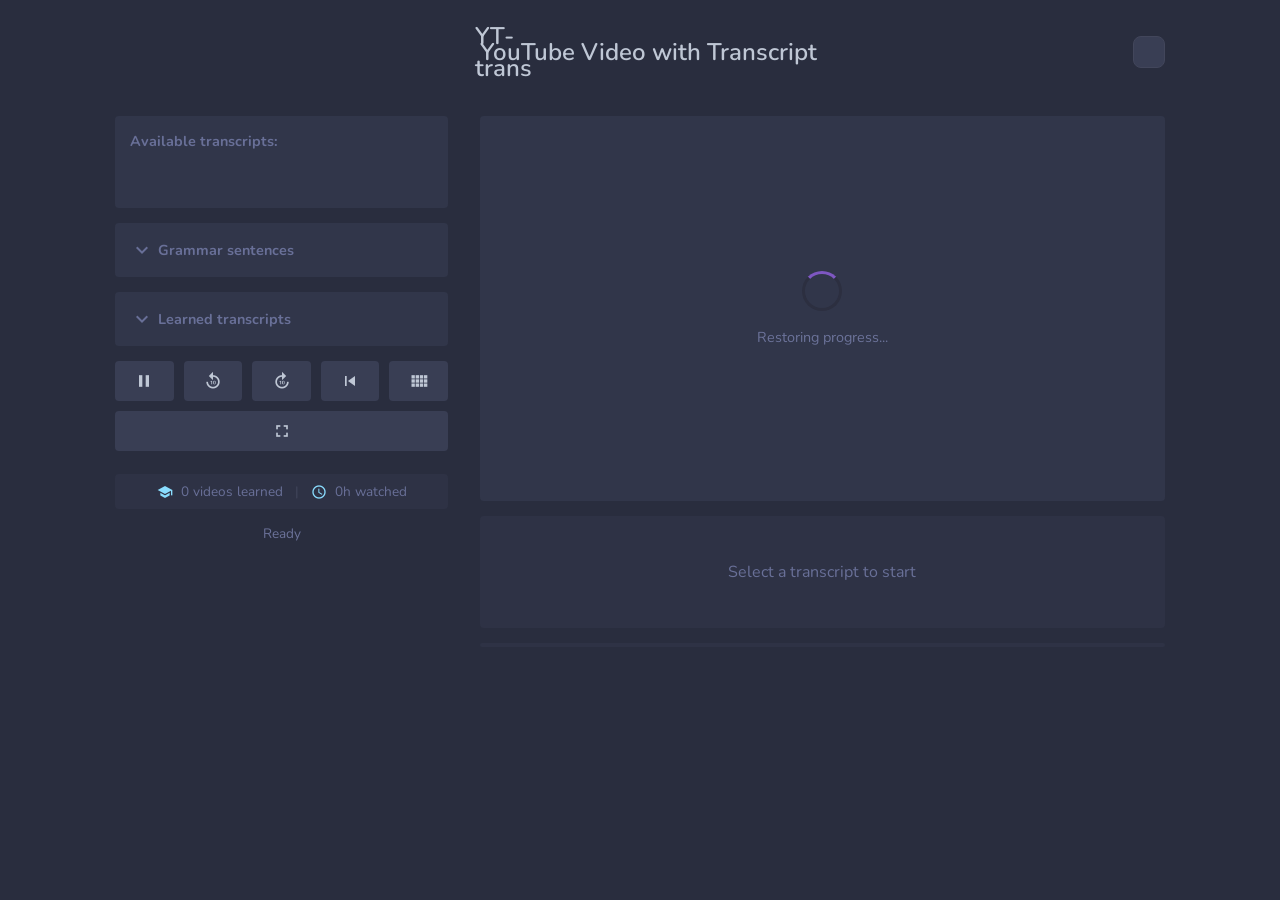
==== public/index.html @ 5a8ddfbf "feat: Add input validation, format conversion, and video title link - OPENCODE.md: Add Step 0 input " ====
<!doctype html>
<html lang="en">
	<head>
		<meta charset="UTF-8" />
		<meta name="viewport" content="width=device-width, initial-scale=1.0" />
		<title>YouTube Video with Transcript</title>
		<link rel="icon" href="favicon.svg" type="image/svg+xml" />
		<link rel="preconnect" href="https://fonts.googleapis.com" />
		<link rel="preconnect" href="https://fonts.gstatic.com" crossorigin />
		<link
			href="https://fonts.googleapis.com/css2?family=Nunito:ital,wght@0,200..1000;1,200..1000&display=swap"
			rel="stylesheet"
		/>
		<link rel="stylesheet" href="style.css" />
		<link
			href="https://fonts.googleapis.com/icon?family=Material+Icons"
			rel="stylesheet"
		/>
		<link
			href="https://fonts.googleapis.com/icon?family=Material+Icons+Outlined"
			rel="stylesheet"
		/>
	</head>
	<body>
		<div class="container">
			<div class="header-sidebar">
				<span class="material-icons" style="font-size: 32px; color: #ff0000"
					>play_circle</span
				>
				<span style="font-size: 1.5rem; font-weight: 600; margin-left: 8px"
					>YT-trans</span
				>
			</div>
			<div class="header-main">
				<div class="video-title-container">
					<a id="videoTitle" href="#" target="_blank" rel="noopener noreferrer">YouTube Video with Transcript</a>
				<span id="summaryIcon" class="summary-icon" onclick="showSummaryModal()" title="View summary">
					<span class="material-icons-outlined">summarize</span>
				</span>
				</div>
			</div>

			<div class="sidebar">
				<div class="panel" id="availableTranscripts">
					<h3>Available transcripts:</h3>
					<div id="transcriptTags"></div>
				</div>

				<div class="panel" id="grammarPanel">
					<h3 class="collapsible-header" onclick="toggleGrammarPanel()">
						<span class="material-icons" id="grammarToggleIcon"
							>expand_more</span
						>
						Grammar sentences
					</h3>
					<div id="grammarContent" class="collapsible-content collapsed">
						<div id="grammarSentences">
							Select a transcript to see grammar examples
						</div>
					</div>
				</div>

				<div class="panel" id="learnedTranscripts">
					<h3 class="collapsible-header" onclick="toggleLearnedPanel()">
						<span class="material-icons" id="learnedToggleIcon"
							>expand_more</span
						>
						Learned transcripts
					</h3>
					<div
						id="learnedTags"
						class="collapsible-content collapsed"
					></div>
				</div>

				<div class="controls">
					<button
						id="pauseBtn"
						onclick="togglePause()"
						title="Pause/Play (Space)"
					>
						<span class="material-icons">pause</span>
					</button>
					<button
						onclick="rewindBack()"
						title="Go to start of current line (←)"
					>
						<span class="material-icons">replay_10</span>
					</button>
					<button
						onclick="rewindForward()"
						title="Go to start of next line (→)"
					>
						<span class="material-icons">forward_10</span>
					</button>
					<button onclick="restartVideo()" title="Restart video">
						<span class="material-icons">skip_previous</span>
					</button>
					<button
						id="dualBtn"
						onclick="toggleDual()"
						title="Toggle dual translation (D)"
					>
						<span class="material-icons">view_comfy</span>
					</button>
					<button
						onclick="toggleFullscreen()"
						title="Toggle fullscreen (F)"
					>
						<span class="material-icons">fullscreen</span>
					</button>
				</div>

				<div id="statsLine" class="stats-line">
					<span class="material-icons">school</span>
					<span id="statsLearned">0 videos learned</span>
					<span class="stats-separator">|</span>
					<span class="material-icons">schedule</span>
					<span id="statsTime">0h watched</span>
				</div>

				<div id="status">Ready</div>
			</div>

			<div class="main">
				<div class="video-wrapper">
					<div id="player"></div>
					<div id="videoLoadingOverlay" class="video-loading-overlay">
						<div class="loading-spinner"></div>
						<div class="loading-text">Restoring progress...</div>
					</div>
				</div>

				<div class="transcript-container" id="transcript">
					<div class="loading">Select a transcript to start</div>
				</div>

				<div class="progress-bar">
					<div class="progress-fill" id="progressFill"></div>
				</div>
			</div>
		</div>

		<!-- Floating controls for fullscreen mode -->
		<div class="fullscreen-controls">
			<button onclick="rewindBack()" title="Go to start of current line (←)">
				<span class="material-icons">replay_10</span>
			</button>
			<button onclick="rewindForward()" title="Go to start of next line (→)">
				<span class="material-icons">forward_10</span>
			</button>
			<button
				id="fsPauseBtn"
				onclick="togglePause()"
				title="Pause/Play (Space)"
			>
				<span class="material-icons">pause</span>
			</button>
			<button
				id="fsDualBtn"
				onclick="toggleDual()"
				title="Toggle dual translation (D)"
			>
				<span class="material-icons">view_comfy</span>
			</button>
			<button onclick="restartVideo()" title="Restart video">
				<span class="material-icons">skip_previous</span>
			</button>
			<button onclick="toggleFullscreen()" title="Exit fullscreen (F)">
				<span class="material-icons">fullscreen_exit</span>
			</button>
		</div>

		<!-- Grammar Modal -->
		<div id="grammarModal" class="grammar-modal">
			<div class="grammar-modal-content">
				<span class="grammar-modal-close" onclick="closeGrammarModal()"
					>&times;</span
				>
				<div id="grammarModalContent"></div>
			</div>
		</div>

		<!-- Summary Modal -->
		<div id="summaryModal" class="grammar-modal summary-modal">
			<div class="grammar-modal-content">
				<span class="grammar-modal-close" onclick="closeSummaryModal()"
					>&times;</span
				>
				<div id="summaryModalContent">
					<div class="summary-modal-header">
						<span class="material-icons">summarize</span>
						<h3>Video Summary</h3>
					</div>
					<div id="summaryText" class="summary-text">
						Select a transcript to see summary
					</div>
				</div>
			</div>
		</div>

		<script src="https://www.youtube.com/iframe_api"></script>
		<script src="app.js"></script>
	</body>
</html>
---- public/style.css ----
:root {
	/* Colors - Palenight Mild Contrast (from Zed) */
	--bg-primary: oklch(30.09% 0.0314 274.11);
	--bg-surface: oklch(33.7% 0.036 273.47);
	--bg-elevated: oklch(32.18% 0.0343 275.1);
	--bg-trans: oklch(26% 0.0343 275);
	--bg-hover: oklch(36.87% 0.0385 274.44);
	--bg-hover-alt: oklch(45.87% 0.0594 275.35);
	--text-muted: oklch(56.48% 0.061 276.39);
	--text-subtle: oklch(55.5% 0.0628 276.48);
	--text-primary: oklch(82.78% 0.0215 261.76);
	--brand: oklch(54.95% 0.1615 297.66);
	--brand-hover: oklch(49.04% 0.1369 296.18);
	--text-accent: oklch(85.61% 0.0943 225.87);
	--text-error: oklch(65.39% 0.1926 25.14);
	--text-warning: oklch(86.22% 0.1681 88.31);
	--border: oklch(30.98% 0.0308 276.67);
	--border-light: oklch(40% 0.035 275);
	--vocab-underline: oklch(70% 0.08 276);
	--tooltip-bg: oklch(20% 0.04 275);
	--tooltip-text: oklch(95% 0.12 220);
	--tooltip-shadow: oklch(0% 0 0 / 0.3);

	/* Border Radius */
	--radius-xs: 0.25rem;
	--radius-sm: 0.25rem;
	--radius-md: 0.5rem;
	--radius-lg: 0.75rem;

	--font-mono: "Nunito", monospace;
}

* {
	box-sizing: border-box;
	margin: 0;
	padding: 0;
}

body {
	font-family:
		"Nunito",
		-apple-system,
		BlinkMacSystemFont,
		"Segoe UI",
		Roboto,
		sans-serif;
	background: var(--bg-primary);
	color: var(--text-primary);
	min-height: 100vh;
	padding: 1.25rem;
}

.container {
	max-width: 82vw;
	margin: 0 auto;
	display: grid;
	grid-template-columns: 26vw 1fr;
	gap: 2rem;
}

/* Fullscreen mode */
body.fullscreen {
	padding: 0;
}

body.fullscreen .header-sidebar,
body.fullscreen .header-main,
body.fullscreen .sidebar {
	display: none;
}

body.fullscreen .container {
	max-width: 100vw;
	grid-template-columns: 1fr;
	gap: 0;
	height: 100vh;
}

body.fullscreen .main {
	height: 100vh;
	justify-content: center;
}

body.fullscreen .video-wrapper {
	flex: 1;
	padding-bottom: 0;
	min-height: 50vh;
}

body.fullscreen .transcript-container {
	min-height: 20vh;
}

/* Floating controls for fullscreen */
.fullscreen-controls {
	position: fixed;
	top: 2rem;
	left: 50%;
	transform: translateX(-50%);
	display: none;
	background: var(--bg-surface);
	padding: 0.75rem 1rem;
	border-radius: var(--radius-md);
	box-shadow: 0 4px 20px rgba(0, 0, 0, 0.4);
	z-index: 1000;
	gap: 0.5rem;
}

body.fullscreen .fullscreen-controls {
	display: flex;
}

.fullscreen-controls button {
	background: var(--bg-hover);
	padding: 0.5rem 0.75rem;
}

.fullscreen-controls button:hover {
	background: var(--bg-hover-alt);
}

.fullscreen-controls button.active {
	background: var(--brand);
}

.sidebar {
	display: flex;
	flex-direction: column;
	gap: 0.9375rem;
}

.main {
	display: flex;
	flex-direction: column;
	gap: 0.9375rem;
}

h1 {
	text-align: left;
	margin-bottom: 0;
	font-size: 1.5rem;
	display: flex;
	align-items: center;
	line-height: 1.3;
	overflow: hidden;
	text-overflow: ellipsis;
	display: -webkit-box;
	-webkit-line-clamp: 2;
	-webkit-box-orient: vertical;
}

.header-sidebar {
	display: flex;
	align-items: center;
	justify-content: flex-start;
}

.header-main {
	display: flex;
	align-items: center;
	overflow: hidden;
}

.video-title-container {
	display: flex;
	align-items: center;
	gap: 0.75rem;
	width: 100%;
}

#videoTitle {
	font-size: 1.5rem;
	font-weight: 600;
	color: var(--text-primary);
	text-decoration: none;
	flex: 1;
	overflow: hidden;
	text-overflow: ellipsis;
	white-space: nowrap;
}

#videoTitle:hover {
	color: var(--brand);
	text-decoration: underline;
}

.summary-icon {
	flex-shrink: 0;
	display: flex;
	align-items: center;
	justify-content: center;
	width: 2rem;
	height: 2rem;
	background: var(--bg-hover);
	border: 1px solid var(--border-light);
	border-radius: var(--radius-md);
	cursor: pointer;
	transition: all 0.2s;
}

.summary-icon:hover {
	background: var(--bg-hover-alt);
	border-color: var(--brand);
}

.summary-icon .material-icons {
	font-size: 1rem;
	color: var(--text-accent);
}

.material-icons-outlined {
	font-size: 1rem !important;
	color: var(--text-accent);
}

button {
	background: var(--brand);
	padding: 0.625rem 1rem;
	color: var(--text-primary);
	border: none;
	border-radius: var(--radius-sm);
	cursor: pointer;
	font-size: 0.875rem;
	font-weight: 600;
	display: flex;
	align-items: center;
	justify-content: center;
	gap: 0.375rem;
}

button:hover {
	background: var(--brand-hover);
}
button:disabled {
	background: var(--text-muted);
	cursor: not-allowed;
}
button.danger {
	background: var(--text-error);
}
button.danger:hover {
	background: oklch(55.39% 0.1626 25.14);
}

.panel {
	background: var(--bg-surface);
	border-radius: var(--radius-sm);
	padding: 0.9375rem;
}

.panel h3 {
	margin-bottom: 0.625rem;
	font-size: 0.9rem;
	color: var(--text-subtle);
}

.transcript-tag {
	display: inline-flex;
	align-items: center;
	gap: 0.25rem;
	padding: 0.25rem 0.625rem;
	margin: 0.125rem;
	background: var(--bg-elevated);
	border: 1px solid var(--border-light);
	border-radius: var(--radius-xs);
	cursor: pointer;
	font-size: 0.85rem;
	max-width: 100%;
	overflow: hidden;
	text-overflow: ellipsis;
	white-space: nowrap;
}

.transcript-tag:hover {
	background: var(--bg-hover);
}

.transcript-tag.active {
	background: var(--bg-hover-alt);
	border-color: var(--brand);
}

.transcript-tag .copy-id {
	margin-left: 0.25rem;
	opacity: 0.5;
	font-size: 0.875rem;
	cursor: pointer;
	transition: opacity 0.2s;
}

.transcript-tag .copy-id:hover {
	opacity: 1;
	color: var(--text-accent);
}

.video-wrapper {
	position: relative;
	padding-bottom: 56.25%;
	height: 0;
	--s: 75px; /* control the size*/
	--c1: var(--bg-primary);
	--c2: var(--bg-elevated);

	--_g: #0000 90deg, var(--c1) 0;
	background:
		conic-gradient(from 116.56deg at calc(100% / 3) 0, var(--_g)),
		conic-gradient(from -63.44deg at calc(200% / 3) 100%, var(--_g)) var(--c2);
	background-size: var(--s) var(--s);
}

.video-wrapper iframe {
	position: absolute;
	top: 0;
	left: 0;
	width: 100%;
	height: 100%;
	border-radius: var(--radius-sm);
}

.video-loading-overlay {
	position: absolute;
	top: 0;
	left: 0;
	width: 100%;
	height: 100%;
	background: var(--bg-surface);
	display: flex;
	flex-direction: column;
	align-items: center;
	justify-content: center;
	z-index: 10;
	border-radius: var(--radius-sm);
	transition: opacity 0.3s ease;
}

.video-loading-overlay.hidden {
	opacity: 0;
	pointer-events: none;
}

.loading-spinner {
	width: 40px;
	height: 40px;
	border: 3px solid var(--border);
	border-top-color: var(--brand);
	border-radius: 50%;
	animation: spin 1s linear infinite;
	margin-bottom: 1rem;
}

@keyframes spin {
	to {
		transform: rotate(360deg);
	}
}

.loading-text {
	color: var(--text-muted);
	font-size: 0.9rem;
}

.transcript-container {
	border-radius: var(--radius-sm);
	padding: 0;
	min-height: 7rem;
	display: flex;
	align-items: center;
	justify-content: center;
	text-align: center;
	font-family: var(--font-mono);
	background-color: var(--bg-elevated);
	overflow: visible;
	position: relative;
}

.transcript-line {
	font-size: 1.25rem;
	line-height: 1.4;
	padding: 0.5rem 1.5rem;
	width: 100%;
	position: relative;
	max-width: 65vw;
	margin: 0 auto;
}

.transcript-dual {
	display: flex;
	flex-direction: column;
	justify-content: center;
	align-items: stretch;
	gap: 0;
	width: 100%;
	min-height: 10rem;
	max-width: 65vw;
}

.transcript-dual .original {
	font-size: 1.25rem;
	color: var(--text-primary);
	padding: 1rem;
	flex-grow: 1;
	display: flex;
	justify-content: center;
	align-items: center;
}

.transcript-dual .translated {
	color: var(--tooltip-text);
	font-size: 1.2rem;
	background-color: var(--bg-trans);
	padding: 1rem;
	flex-grow: 1;
	display: flex;
	justify-content: center;
	align-items: center;
}

.loading {
	text-align: center;
	padding: 2.5rem;
	color: var(--text-subtle);
}
.error {
	color: var(--text-error);
	text-align: center;
	padding: 1.25rem;
}

.progress-bar {
	width: 100%;
	height: 0.25rem;
	background: var(--bg-elevated);
	border-radius: var(--radius-sm);
	overflow: hidden;
}

.progress-fill {
	height: 100%;
	background: var(--brand);
	transition: width 0.3s;
	width: 0%;
}

.controls {
	display: flex;
	gap: 0.625rem;
	justify-content: center;
	flex-wrap: wrap;
}

.controls button {
	font-size: 0.875rem;
	padding: 0.625rem 1rem;
	background: var(--bg-hover);
	flex: 1;
}

.controls button:hover {
	background: var(--bg-hover-alt);
}

.controls button.active {
	background: var(--brand);
}

.controls button .material-icons {
	font-size: 1.25rem;
}

#status {
	text-align: center;
	font-size: 0.85rem;
	color: var(--text-muted);
}

.stats-line {
	display: flex;
	align-items: center;
	justify-content: center;
	gap: 0.5rem;
	padding: 0.5rem;
	font-size: 0.85rem;
	color: var(--text-subtle);
	background: var(--bg-elevated);
	border-radius: var(--radius-sm);
	margin-top: 0.5rem;
}

.stats-line .material-icons {
	font-size: 1rem;
	color: var(--text-accent);
}

.stats-separator {
	color: var(--border-light);
	margin: 0 0.25rem;
}

.icon-sm {
	font-size: 1rem !important;
	vertical-align: middle;
	line-height: 1;
}

.transcript-tag .icon-sm {
	margin-left: 0.25rem;
}

.icon-sm.warning {
	color: var(--text-warning);
}

.vocab-word {
	border-bottom: 1px dotted var(--vocab-underline);
	position: relative;
}

.vocab-word:hover::after {
	content: attr(data-en);
	position: absolute;
	bottom: calc(100% + 0.35rem);
	left: 50%;
	transform: translateX(-50%);
	background: var(--tooltip-bg);
	color: var(--tooltip-text);
	padding: 0.75rem 1rem;
	border-radius: var(--radius-md);
	font-size: 1.25rem;
	font-family: "Nunito", sans-serif;
	white-space: nowrap;
	pointer-events: none;
	z-index: 100;
	border: 1px solid var(--border);
	box-shadow: 0 2px 8px var(--tooltip-shadow);
	line-height: 1.5;
}

.vocab-word:hover::after strong {
	display: block;
	font-size: 1.2rem;
	color: var(--text-accent);
	margin-bottom: 0.5rem;
	text-transform: uppercase;
}

/* Grammar Panel Styles */

#grammarSentences {
	padding: 0.5rem 0;
}

.grammar-item {
	display: flex;
	gap: 0.75rem;
	padding: 0.75rem;
	margin-bottom: 0.5rem;
	background: var(--bg-elevated);
	border-radius: var(--radius-sm);
	border: 1px solid var(--border);
}

/* Grammar Tags */
.grammar-tags {
	display: flex;
	flex-direction: column;
	align-items: flex-start;
	gap: 0.5rem;
}

.grammar-tag {
	display: inline-flex;
	align-items: center;
	gap: 0.5rem;
	padding: 0.5rem 0.75rem;
	background: var(--bg-elevated);
	border: 1px solid var(--border-light);
	border-radius: var(--radius-sm);
	cursor: pointer;
	transition: all 0.2s;
}

.grammar-tag:hover {
	background: var(--bg-hover);
	border-color: var(--brand);
}

.grammar-tag-number {
	flex-shrink: 0;
	width: 1.25rem;
	height: 1.25rem;
	display: flex;
	align-items: center;
	justify-content: center;
	background: var(--brand);
	color: var(--text-primary);
	border-radius: 50%;
	font-size: 0.75rem;
	font-weight: 600;
}

.grammar-tag-text {
	font-size: 0.85rem;
	color: var(--text-primary);
	white-space: nowrap;
	overflow: hidden;
	text-overflow: ellipsis;
}

/* Grammar Modal */
.grammar-modal {
	display: none;
	position: fixed;
	z-index: 1000;
	left: 0;
	top: 0;
	width: 100%;
	height: 100%;
	background-color: rgba(0, 0, 0, 0.7);
	backdrop-filter: blur(4px);
}

.grammar-modal.active {
	display: flex;
	align-items: center;
	justify-content: center;
}

.grammar-modal-content {
	background: var(--bg-surface);
	border: 1px solid var(--border);
	border-radius: var(--radius-lg);
	padding: 2rem 4em 2rem 2rem;
	max-width: 600px;
	width: 90%;
	position: relative;
	box-shadow: 0 8px 32px rgba(0, 0, 0, 0.4);
}

.grammar-modal-close {
	position: absolute;
	top: 1rem;
	right: 1rem;
	font-size: 1.5rem;
	cursor: pointer;
	color: var(--text-muted);
	transition: color 0.2s;
}

.grammar-modal-close:hover {
	color: var(--text-primary);
}

.grammar-modal-item {
	display: flex;
	gap: 1rem;
	align-items: flex-start;
}

.grammar-modal-icon {
	flex-shrink: 0;
	width: 2.5rem;
	height: 2.5rem;
	display: flex;
	align-items: center;
	justify-content: center;
	background: var(--brand);
	color: var(--text-primary);
	border-radius: var(--radius-md);
}

.grammar-modal-icon .material-icons {
	font-size: 1.25rem;
}

.grammar-modal-text {
	flex: 1;
	display: flex;
	flex-direction: column;
	gap: 0.75rem;
}

.grammar-modal-spanish {
	font-size: 1.3rem;
	color: var(--text-primary);
	font-weight: 500;
	line-height: 1.5;
}

.grammar-modal-english {
	font-size: 1.1rem;
	color: var(--text-subtle);
	font-style: italic;
	line-height: 1.4;
}

.grammar-modal-explanation {
	font-size: 1rem;
	color: var(--text-muted);
	padding-top: 0.75rem;
	border-top: 1px solid var(--border-light);
	line-height: 1.5;
}

/* Learned transcripts panel */
.transcript-tag.learned {
	opacity: 0.6;
	background: var(--bg-trans);
	border-color: var(--border);
}

.transcript-tag.learned:hover {
	opacity: 0.8;
}

/* Drag and Drop */
.transcript-tag[draggable="true"] {
	cursor: grab;
}

.transcript-tag[draggable="true"]:active {
	cursor: grabbing;
}

.transcript-tag.dragging {
	opacity: 0.5;
	transform: scale(0.95);
	box-shadow: 0 4px 12px rgba(0, 0, 0, 0.3);
}

#transcriptTags,
#learnedTags {
	min-height: 2rem;
	transition:
		background-color 0.2s,
		border-color 0.2s;
}

#transcriptTags.drag-over,
#learnedTags.drag-over {
	background-color: var(--bg-hover);
	border-radius: var(--radius-xs);
	outline: 2px dashed var(--brand);
	outline-offset: 4px;
}

.collapsible-header {
	cursor: pointer;
	display: flex;
	align-items: center;
	gap: 0.25rem;
	user-select: none;
}

h3.collapsible-header:has(+ .collapsed) {
	margin-bottom: 0;
}

.collapsible-header:hover {
	color: var(--text-primary);
}

.collapsible-content {
	overflow: hidden;
	transition:
		max-height 0.4s cubic-bezier(0.4, 0, 0.2, 1),
		opacity 0.3s ease;
	max-height: 2000px;
	opacity: 1;
}

.collapsible-content.collapsed {
	max-height: 0;
	opacity: 0;
	min-height: 0 !important;
}

#learnedTranscripts h3 {
	margin-bottom: 0;
}

#learnedTranscripts .collapsible-content:not(.collapsed) {
	margin-top: 0.625rem;
}

button.active {
	background: var(--text-accent);
}

/* Summary Modal */
.summary-modal .grammar-modal-content {
	max-width: 700px;
}

.summary-modal-header {
	display: flex;
	align-items: center;
	gap: 0.75rem;
	margin-bottom: 1.5rem;
	padding-bottom: 1rem;
	border-bottom: 1px solid var(--border-light);
}

.summary-modal-header .material-icons {
	font-size: 1.5rem;
	color: var(--text-accent);
}

.summary-modal-header h3 {
	font-size: 1.25rem;
	color: var(--text-primary);
	margin: 0;
}

.summary-text {
	font-size: 1.1rem;
	color: var(--text-primary);
	line-height: 1.6;
	white-space: pre-wrap;
}
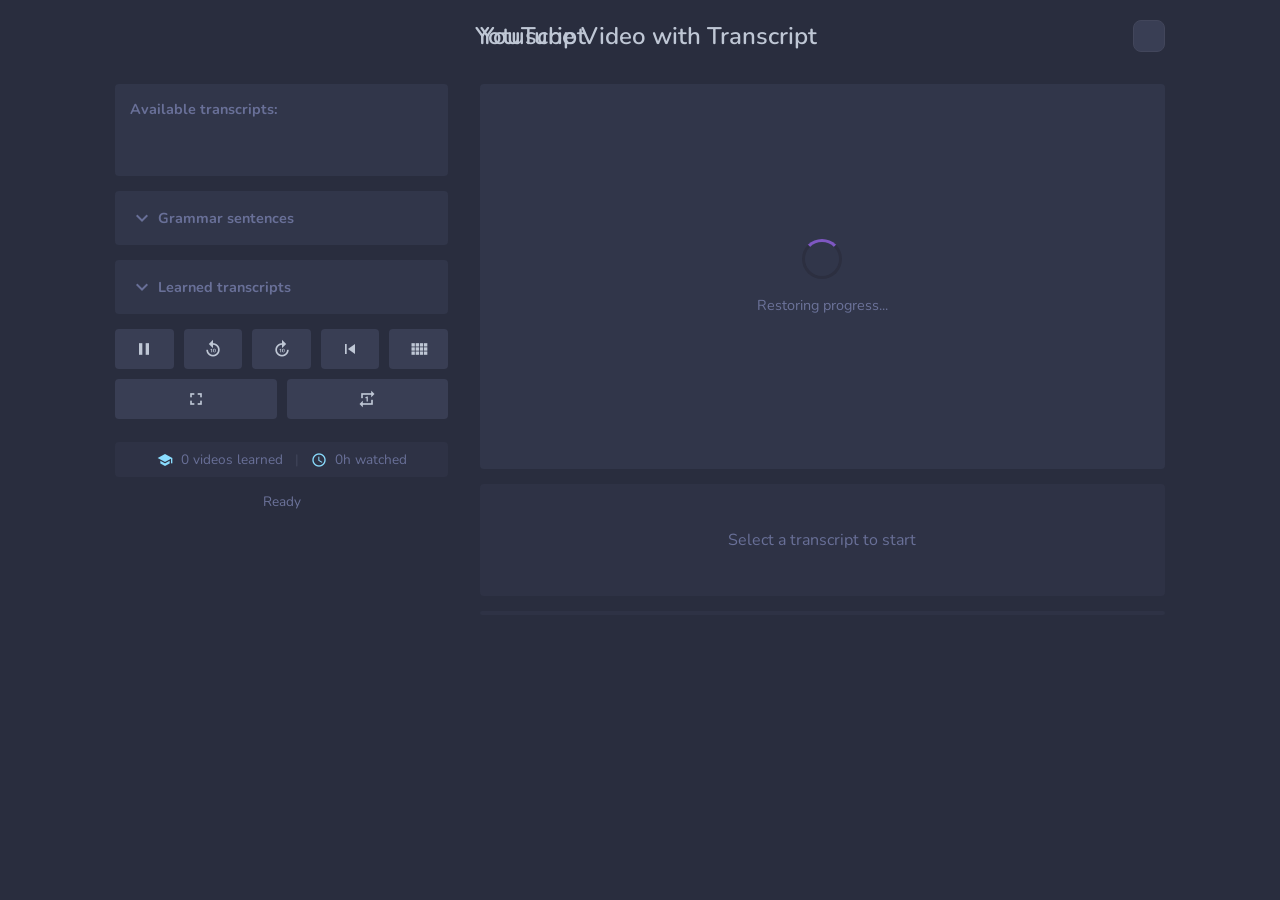
==== commit 7b2d8caf: "progress" ====
--- a/public/index.html
+++ b/public/index.html
@@ -28,7 +28,7 @@
 					>play_circle</span
 				>
 				<span style="font-size: 1.5rem; font-weight: 600; margin-left: 8px"
-					>YT-trans</span
+					>Yotuscript</span
 				>
 			</div>
 			<div class="header-main">
@@ -103,13 +103,20 @@
 					>
 						<span class="material-icons">view_comfy</span>
 					</button>
-					<button
-						onclick="toggleFullscreen()"
-						title="Toggle fullscreen (F)"
-					>
-						<span class="material-icons">fullscreen</span>
-					</button>
-				</div>
+				<button
+					onclick="toggleFullscreen()"
+					title="Toggle fullscreen (F)"
+				>
+					<span class="material-icons">fullscreen</span>
+				</button>
+				<button
+					id="segmentRepeatBtn"
+					onclick="toggleSegmentRepeat()"
+					title="Segment repeat mode (R)"
+				>
+					<span class="material-icons">repeat_one</span>
+				</button>
+			</div>
 
 				<div id="statsLine" class="stats-line">
 					<span class="material-icons">school</span>
@@ -169,6 +176,13 @@
 			<button onclick="toggleFullscreen()" title="Exit fullscreen (F)">
 				<span class="material-icons">fullscreen_exit</span>
 			</button>
+			<button
+				id="fsSegmentRepeatBtn"
+				onclick="toggleSegmentRepeat()"
+				title="Segment repeat mode (R)"
+			>
+				<span class="material-icons">repeat_one</span>
+			</button>
 		</div>
 
 		<!-- Grammar Modal -->
@@ -200,6 +214,6 @@
 		</div>
 
 		<script src="https://www.youtube.com/iframe_api"></script>
-		<script src="app.js"></script>
+		<script type="module" src="js/main.js"></script>
 	</body>
 </html>
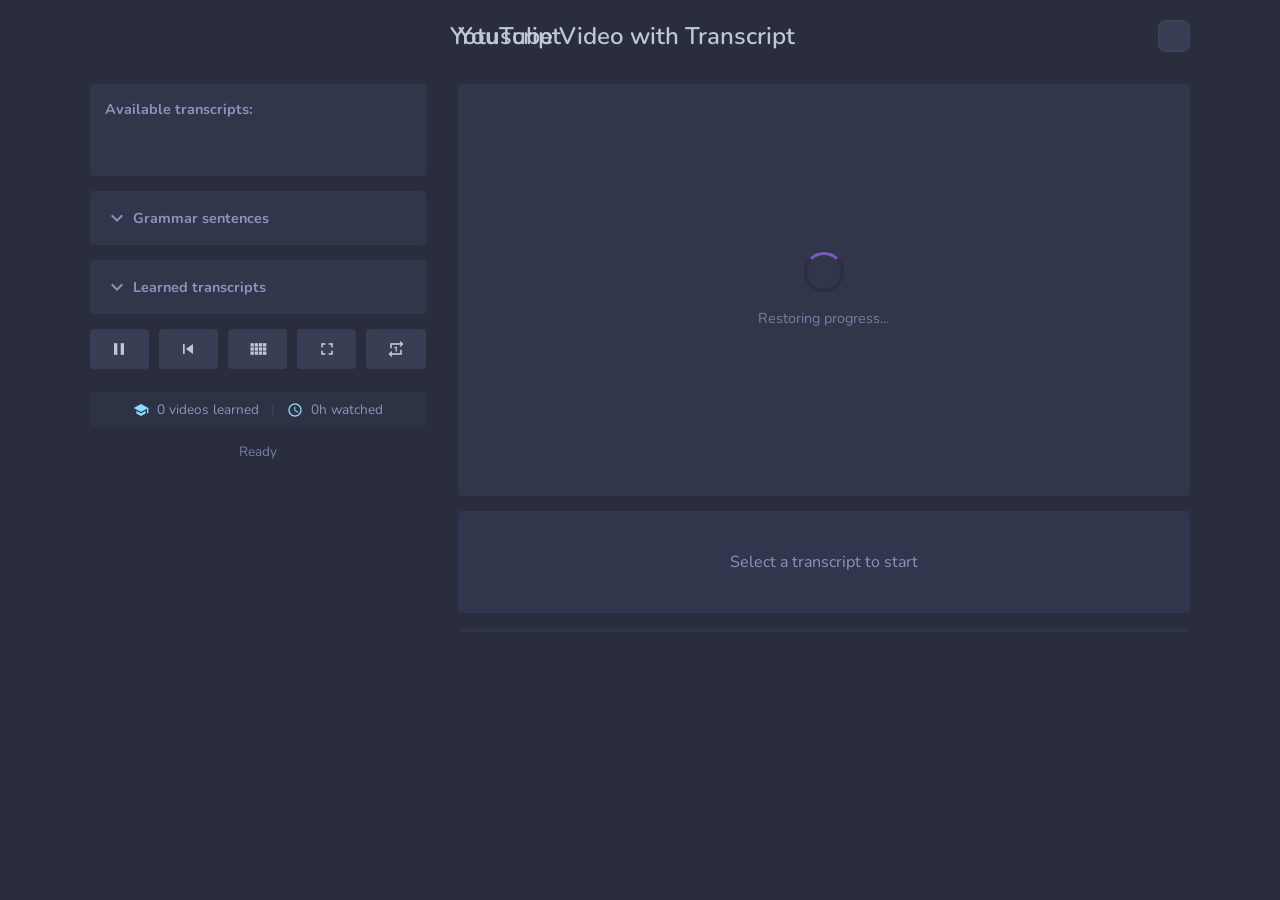
==== commit b6b222e4: "progress" ====
--- a/public/index.html
+++ b/public/index.html
@@ -74,26 +74,14 @@
 				</div>
 
 				<div class="controls">
-					<button
-						id="pauseBtn"
-						onclick="togglePause()"
-						title="Pause/Play (Space)"
-					>
-						<span class="material-icons">pause</span>
-					</button>
-					<button
-						onclick="rewindBack()"
-						title="Go to start of current line (←)"
-					>
-						<span class="material-icons">replay_10</span>
-					</button>
-					<button
-						onclick="rewindForward()"
-						title="Go to start of next line (→)"
-					>
-						<span class="material-icons">forward_10</span>
-					</button>
-					<button onclick="restartVideo()" title="Restart video">
+				<button
+					id="pauseBtn"
+					onclick="togglePause()"
+					title="Pause/Play (Space)"
+				>
+					<span class="material-icons">pause</span>
+				</button>
+				<button onclick="restartVideo()" title="Restart video">
 						<span class="material-icons">skip_previous</span>
 					</button>
 					<button
@@ -150,12 +138,6 @@
 
 		<!-- Floating controls for fullscreen mode -->
 		<div class="fullscreen-controls">
-			<button onclick="rewindBack()" title="Go to start of current line (←)">
-				<span class="material-icons">replay_10</span>
-			</button>
-			<button onclick="rewindForward()" title="Go to start of next line (→)">
-				<span class="material-icons">forward_10</span>
-			</button>
 			<button
 				id="fsPauseBtn"
 				onclick="togglePause()"
--- a/public/style.css
+++ b/public/style.css
@@ -2,12 +2,13 @@
 	/* Colors - Palenight Mild Contrast (from Zed) */
 	--bg-primary: oklch(30.09% 0.0314 274.11);
 	--bg-surface: oklch(33.7% 0.036 273.47);
-	--bg-elevated: oklch(32.18% 0.0343 275.1);
+	--bg-elevated: oklch(32.18% 0.034 275.1);
+	--bg-transcript: oklch(34% 0.039 275);
 	--bg-trans: oklch(26% 0.0343 275);
 	--bg-hover: oklch(36.87% 0.0385 274.44);
 	--bg-hover-alt: oklch(45.87% 0.0594 275.35);
-	--text-muted: oklch(56.48% 0.061 276.39);
-	--text-subtle: oklch(55.5% 0.0628 276.48);
+	--text-muted: oklch(60.48% 0.061 276.39);
+	--text-subtle: oklch(67.5% 0.0628 276.48);
 	--text-primary: oklch(82.78% 0.0215 261.76);
 	--brand: oklch(54.95% 0.1615 297.66);
 	--brand-hover: oklch(49.04% 0.1369 296.18);
@@ -51,10 +52,10 @@
 }
 
 .container {
-	max-width: 82vw;
+	max-width: min(92rem, 86vw);
 	margin: 0 auto;
 	display: grid;
-	grid-template-columns: 26vw 1fr;
+	grid-template-columns: max(21rem, 25vw) 1fr;
 	gap: 2rem;
 }
 
@@ -362,13 +363,13 @@
 .transcript-container {
 	border-radius: var(--radius-sm);
 	padding: 0;
-	min-height: 7rem;
+	min-height: 5rem;
 	display: flex;
 	align-items: center;
 	justify-content: center;
 	text-align: center;
 	font-family: var(--font-mono);
-	background-color: var(--bg-elevated);
+	background-color: var(--bg-transcript);
 	overflow: visible;
 	position: relative;
 }
@@ -465,6 +466,19 @@
 
 .controls button .material-icons {
 	font-size: 1.25rem;
+}
+
+#segmentRepeatBtn.active,
+#fsSegmentRepeatBtn.active {
+	background: var(--brand);
+}
+
+#fsSegmentRepeatBtn {
+	background: var(--bg-hover);
+}
+
+#fsSegmentRepeatBtn:hover {
+	background: var(--bg-hover-alt);
 }
 
 #status {
@@ -562,7 +576,8 @@
 /* Grammar Tags */
 .grammar-tags {
 	display: flex;
-	flex-direction: column;
+	flex-direction: row;
+	flex-wrap: wrap;
 	align-items: flex-start;
 	gap: 0.5rem;
 }
@@ -817,3 +832,30 @@
 	line-height: 1.6;
 	white-space: pre-wrap;
 }
+
+/* Segment Repeat Mode - Pause Icon in Transcript */
+.segment-pause-icon {
+	display: inline-flex;
+	align-items: center;
+	justify-content: center;
+	margin-left: 0.5rem;
+	padding: 0.15rem 0.4rem;
+	background-color: var(--brand);
+	border-radius: var(--radius-xs);
+	animation: pulse 1.5s ease-in-out infinite;
+}
+
+.segment-pause-icon .material-icons {
+	font-size: 0.875rem !important;
+	color: var(--text-primary);
+}
+
+@keyframes pulse {
+	0%,
+	100% {
+		opacity: 1;
+	}
+	50% {
+		opacity: 0.6;
+	}
+}
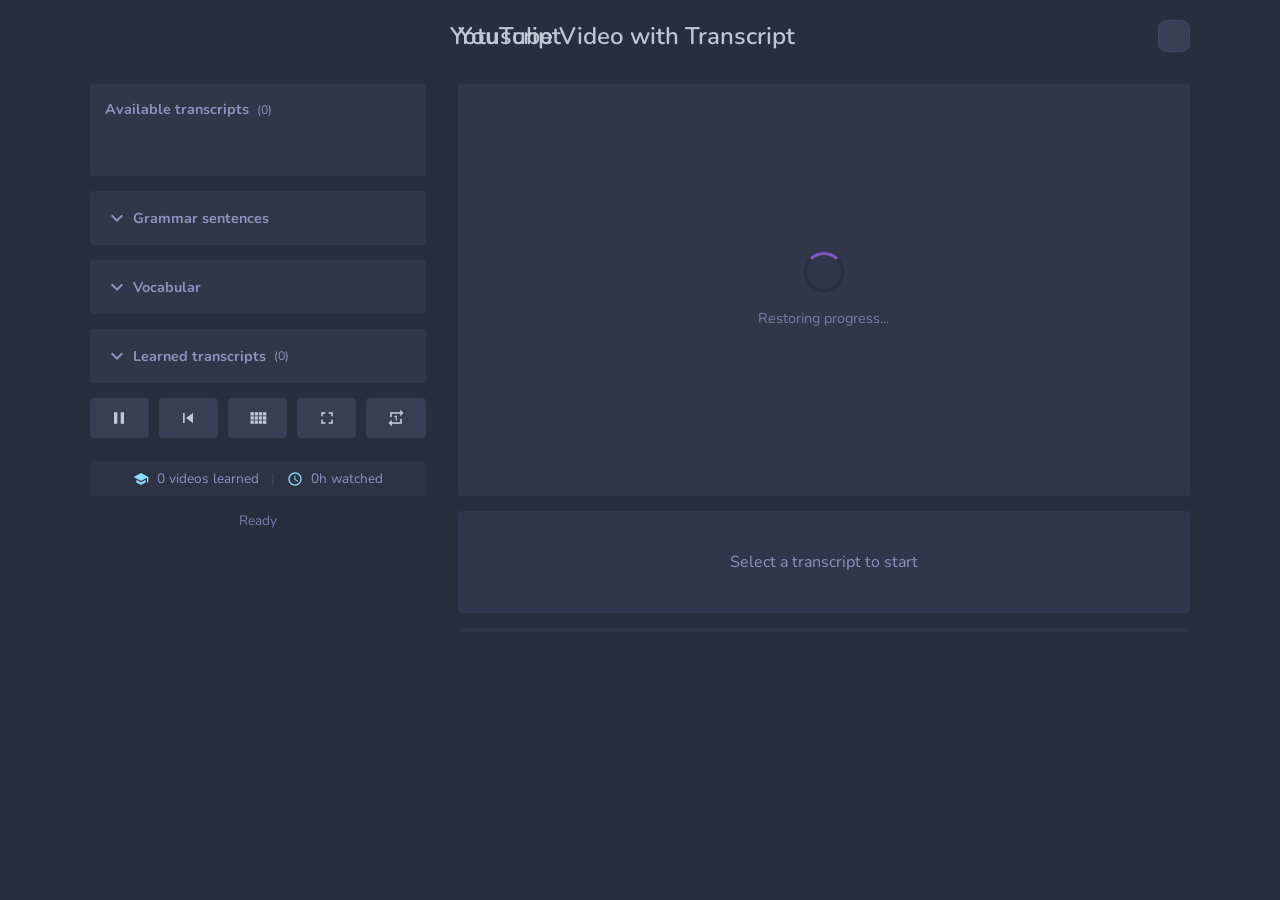
==== commit fa7cdd02: "Add vocabular panel for saving vocabulary words - New sidebar panel for collecting vocabulary words " ====
--- a/public/index.html
+++ b/public/index.html
@@ -42,7 +42,7 @@
 
 			<div class="sidebar">
 				<div class="panel" id="availableTranscripts">
-					<h3>Available transcripts:</h3>
+					<h3>Available transcripts <span id="availableCount">(0)</span></h3>
 					<div id="transcriptTags"></div>
 				</div>
 
@@ -51,7 +51,8 @@
 						<span class="material-icons" id="grammarToggleIcon"
 							>expand_more</span
 						>
-						Grammar sentences
+						<span class="grammar-header-title">Grammar sentences</span>
+						<span id="grammarVideoTitle" class="grammar-video-title"></span>
 					</h3>
 					<div id="grammarContent" class="collapsible-content collapsed">
 						<div id="grammarSentences">
@@ -60,12 +61,26 @@
 					</div>
 				</div>
 
+				<div class="panel" id="vocabularPanel">
+					<h3 class="collapsible-header" onclick="toggleVocabularPanel()">
+						<span class="material-icons" id="vocabularToggleIcon"
+							>expand_more</span
+						>
+						Vocabular <span id="vocabularCount"></span>
+					</h3>
+					<div id="vocabularContent" class="collapsible-content collapsed">
+						<div id="vocabularWords">
+							Click words in transcript to add them here
+						</div>
+					</div>
+				</div>
+
 				<div class="panel" id="learnedTranscripts">
 					<h3 class="collapsible-header" onclick="toggleLearnedPanel()">
 						<span class="material-icons" id="learnedToggleIcon"
 							>expand_more</span
 						>
-						Learned transcripts
+						Learned transcripts <span id="learnedCount">(0)</span>
 					</h3>
 					<div
 						id="learnedTags"
@@ -177,6 +192,16 @@
 			</div>
 		</div>
 
+		<!-- Vocabular Modal -->
+		<div id="vocabularModal" class="grammar-modal vocabular-modal">
+			<div class="grammar-modal-content">
+				<span class="grammar-modal-close" onclick="closeVocabularModal()"
+					>&times;</span
+				>
+				<div id="vocabularModalContent"></div>
+			</div>
+		</div>
+
 		<!-- Summary Modal -->
 		<div id="summaryModal" class="grammar-modal summary-modal">
 			<div class="grammar-modal-content">
--- a/public/style.css
+++ b/public/style.css
@@ -260,7 +260,6 @@
 	align-items: center;
 	gap: 0.25rem;
 	padding: 0.25rem 0.625rem;
-	margin: 0.125rem;
 	background: var(--bg-elevated);
 	border: 1px solid var(--border-light);
 	border-radius: var(--radius-xs);
@@ -270,6 +269,8 @@
 	overflow: hidden;
 	text-overflow: ellipsis;
 	white-space: nowrap;
+	-webkit-user-drag: element;
+	user-select: none;
 }
 
 .transcript-tag:hover {
@@ -287,6 +288,9 @@
 	font-size: 0.875rem;
 	cursor: pointer;
 	transition: opacity 0.2s;
+	pointer-events: auto;
+	-webkit-user-drag: none;
+	user-select: none;
 }
 
 .transcript-tag .copy-id:hover {
@@ -377,11 +381,14 @@
 .transcript-line {
 	font-size: 1.25rem;
 	line-height: 1.4;
-	padding: 0.5rem 1.5rem;
+	padding: 0.5rem 2.75rem 0.5rem 1.5rem;
 	width: 100%;
 	position: relative;
 	max-width: 65vw;
 	margin: 0 auto;
+	display: flex;
+	align-items: center;
+	justify-content: center;
 }
 
 .transcript-dual {
@@ -398,11 +405,12 @@
 .transcript-dual .original {
 	font-size: 1.25rem;
 	color: var(--text-primary);
-	padding: 1rem;
+	padding: 1rem 2.5rem 1rem 1rem;
 	flex-grow: 1;
 	display: flex;
 	justify-content: center;
 	align-items: center;
+	position: relative;
 }
 
 .transcript-dual .translated {
@@ -414,6 +422,7 @@
 	display: flex;
 	justify-content: center;
 	align-items: center;
+	position: relative;
 }
 
 .loading {
@@ -579,7 +588,7 @@
 	flex-direction: row;
 	flex-wrap: wrap;
 	align-items: flex-start;
-	gap: 0.5rem;
+	gap: 0.25rem;
 }
 
 .grammar-tag {
@@ -744,6 +753,10 @@
 
 #transcriptTags,
 #learnedTags {
+	display: flex;
+	flex-wrap: wrap;
+	align-items: flex-start;
+	gap: 0.25rem;
 	min-height: 2rem;
 	transition:
 		background-color 0.2s,
@@ -797,8 +810,173 @@
 	margin-top: 0.625rem;
 }
 
+/* Counter styles */
+#availableCount,
+#learnedCount,
+#vocabularCount {
+	font-size: 0.85em;
+	font-weight: normal;
+	color: var(--text-secondary);
+	margin-left: 0.25rem;
+}
+
+/* Grammar panel video title */
+.grammar-video-title {
+	font-size: 0.8em;
+	font-weight: normal;
+	color: var(--text-muted);
+	margin-left: 0.4rem;
+	white-space: nowrap;
+	overflow: hidden;
+	text-overflow: ellipsis;
+	max-width: 10rem;
+}
+
+.grammar-header-title {
+	flex-shrink: 0;
+}
+
 button.active {
 	background: var(--text-accent);
+}
+
+/* Vocabular Panel */
+#vocabularPanel .vocabular-tags {
+	display: flex;
+	flex-wrap: wrap;
+	gap: 0.25rem;
+	padding: 0.5rem 0;
+}
+
+.vocabular-tag {
+	display: inline-flex;
+	align-items: center;
+	gap: 0.375rem;
+	padding: 0.35rem 0.625rem;
+	background: var(--bg-elevated);
+	border: 1px solid var(--border-light);
+	border-radius: var(--radius-sm);
+	cursor: pointer;
+	transition: all 0.2s;
+	font-size: 0.85rem;
+	color: var(--text-primary);
+}
+
+.vocabular-tag:hover {
+	background: var(--bg-hover);
+	border-color: var(--brand);
+}
+
+.vocabular-tag-text {
+	white-space: nowrap;
+	overflow: hidden;
+	text-overflow: ellipsis;
+	max-width: 12rem;
+}
+
+.vocabular-tag-remove {
+	flex-shrink: 0;
+	width: 1.1rem;
+	height: 1.1rem;
+	display: flex;
+	align-items: center;
+	justify-content: center;
+	background: var(--bg-hover);
+	border-radius: 50%;
+	cursor: pointer;
+	transition: all 0.2s;
+	margin-left: 0.125rem;
+}
+
+.vocabular-tag-remove:hover {
+	background: var(--text-error);
+}
+
+.vocabular-tag-remove .material-icons {
+	font-size: 0.75rem !important;
+	color: var(--text-muted);
+	line-height: 1;
+}
+
+.vocabular-tag-remove:hover .material-icons {
+	color: var(--text-primary);
+}
+
+.vocabular-modal .grammar-modal-content {
+	max-width: 500px;
+}
+
+.vocabular-modal-item {
+	display: flex;
+	gap: 1rem;
+	align-items: flex-start;
+}
+
+.vocabular-modal-icon {
+	flex-shrink: 0;
+	width: 2.5rem;
+	height: 2.5rem;
+	display: flex;
+	align-items: center;
+	justify-content: center;
+	background: oklch(58% 0.12 195);
+	color: #fff;
+	border-radius: var(--radius-md);
+}
+
+.vocabular-modal-icon .material-icons {
+	font-size: 1.25rem;
+}
+
+.vocabular-modal-text {
+	flex: 1;
+	display: flex;
+	flex-direction: column;
+	gap: 0.75rem;
+}
+
+.vocabular-modal-word {
+	font-size: 1.4rem;
+	color: var(--text-primary);
+	font-weight: 500;
+	line-height: 1.5;
+}
+
+.vocabular-modal-translation {
+	font-size: 1.1rem;
+	color: var(--text-subtle);
+	font-style: italic;
+	line-height: 1.4;
+}
+
+.vocabular-modal-context {
+	font-size: 1rem;
+	color: var(--text-muted);
+	padding-top: 0.75rem;
+	border-top: 1px solid var(--border-light);
+	line-height: 1.5;
+	font-style: italic;
+}
+
+.vocabular-modal-pos {
+	font-size: 0.85rem;
+	color: var(--text-accent);
+	text-transform: uppercase;
+	letter-spacing: 0.05em;
+}
+
+/* Make vocab words in transcript clickable */
+.vocab-word {
+	cursor: pointer;
+	border-bottom: 1px dotted var(--vocab-underline);
+	position: relative;
+	transition: background-color 0.2s;
+	padding: 0 0.1rem;
+	border-radius: var(--radius-xs);
+}
+
+.vocab-word:hover {
+	background-color: var(--bg-hover);
 }
 
 /* Summary Modal */
@@ -835,10 +1013,13 @@
 
 /* Segment Repeat Mode - Pause Icon in Transcript */
 .segment-pause-icon {
+	position: absolute;
+	right: 0.5rem;
+	top: 50%;
+	transform: translateY(-50%);
 	display: inline-flex;
 	align-items: center;
 	justify-content: center;
-	margin-left: 0.5rem;
 	padding: 0.15rem 0.4rem;
 	background-color: var(--brand);
 	border-radius: var(--radius-xs);
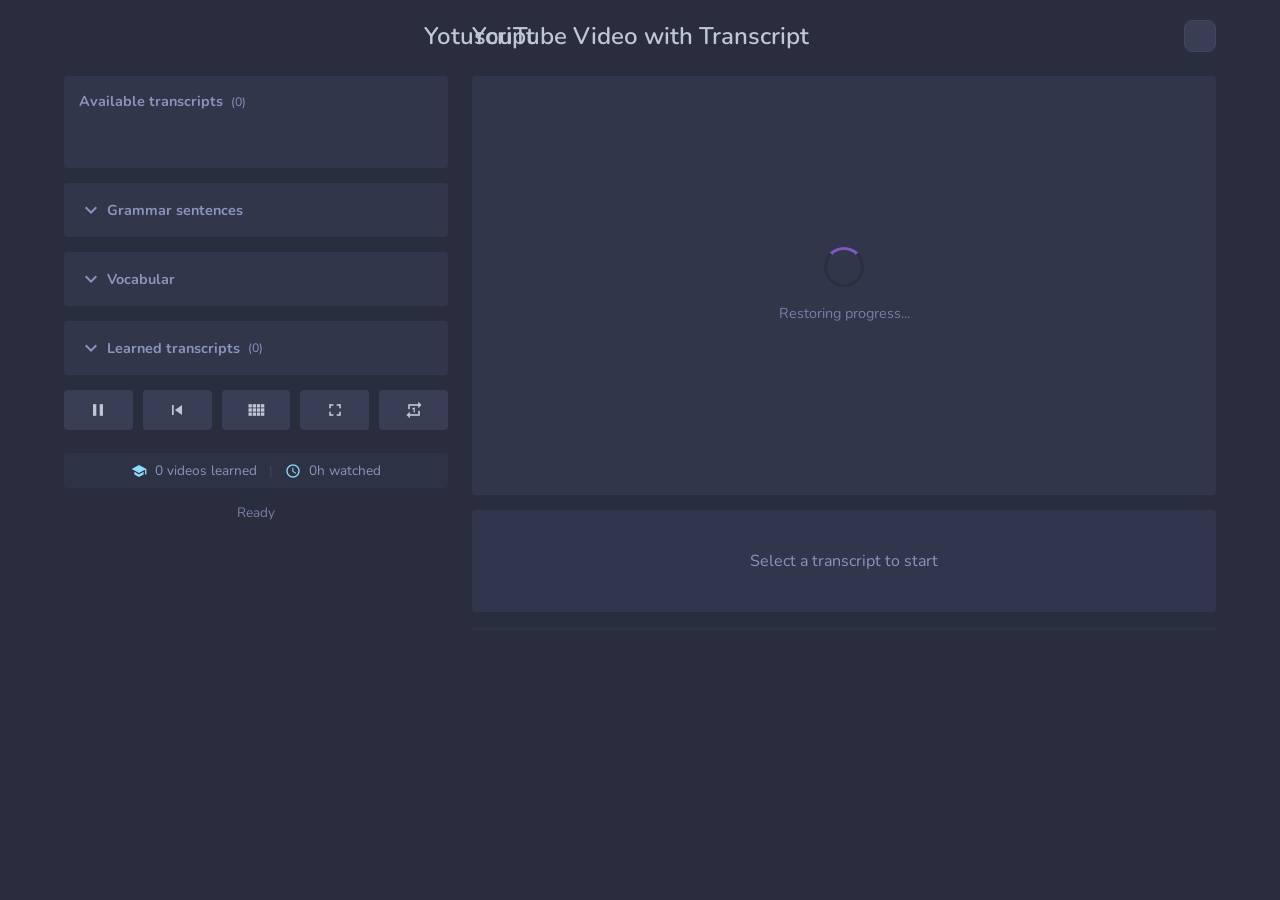
==== commit ff4a587e: "Wrap learnedTags in collapsible-content div for consistent animation" ====
--- a/public/index.html
+++ b/public/index.html
@@ -82,10 +82,9 @@
 						>
 						Learned transcripts <span id="learnedCount">(0)</span>
 					</h3>
-					<div
-						id="learnedTags"
-						class="collapsible-content collapsed"
-					></div>
+					<div id="learnedContent" class="collapsible-content collapsed">
+						<div id="learnedTags"></div>
+					</div>
 				</div>
 
 				<div class="controls">
--- a/public/style.css
+++ b/public/style.css
@@ -52,11 +52,11 @@
 }
 
 .container {
-	max-width: min(92rem, 86vw);
+	max-width: min(96rem, 90vw);
 	margin: 0 auto;
 	display: grid;
-	grid-template-columns: max(21rem, 25vw) 1fr;
-	gap: 2rem;
+	grid-template-columns: max(24rem, 30vw) 1fr;
+	gap: 1.5rem;
 }
 
 /* Fullscreen mode */
@@ -802,10 +802,14 @@
 	min-height: 0 !important;
 }
 
+#grammarPanel h3,
+#vocabularPanel h3,
 #learnedTranscripts h3 {
 	margin-bottom: 0;
 }
 
+#grammarPanel .collapsible-content:not(.collapsed),
+#vocabularPanel .collapsible-content:not(.collapsed),
 #learnedTranscripts .collapsible-content:not(.collapsed) {
 	margin-top: 0.625rem;
 }
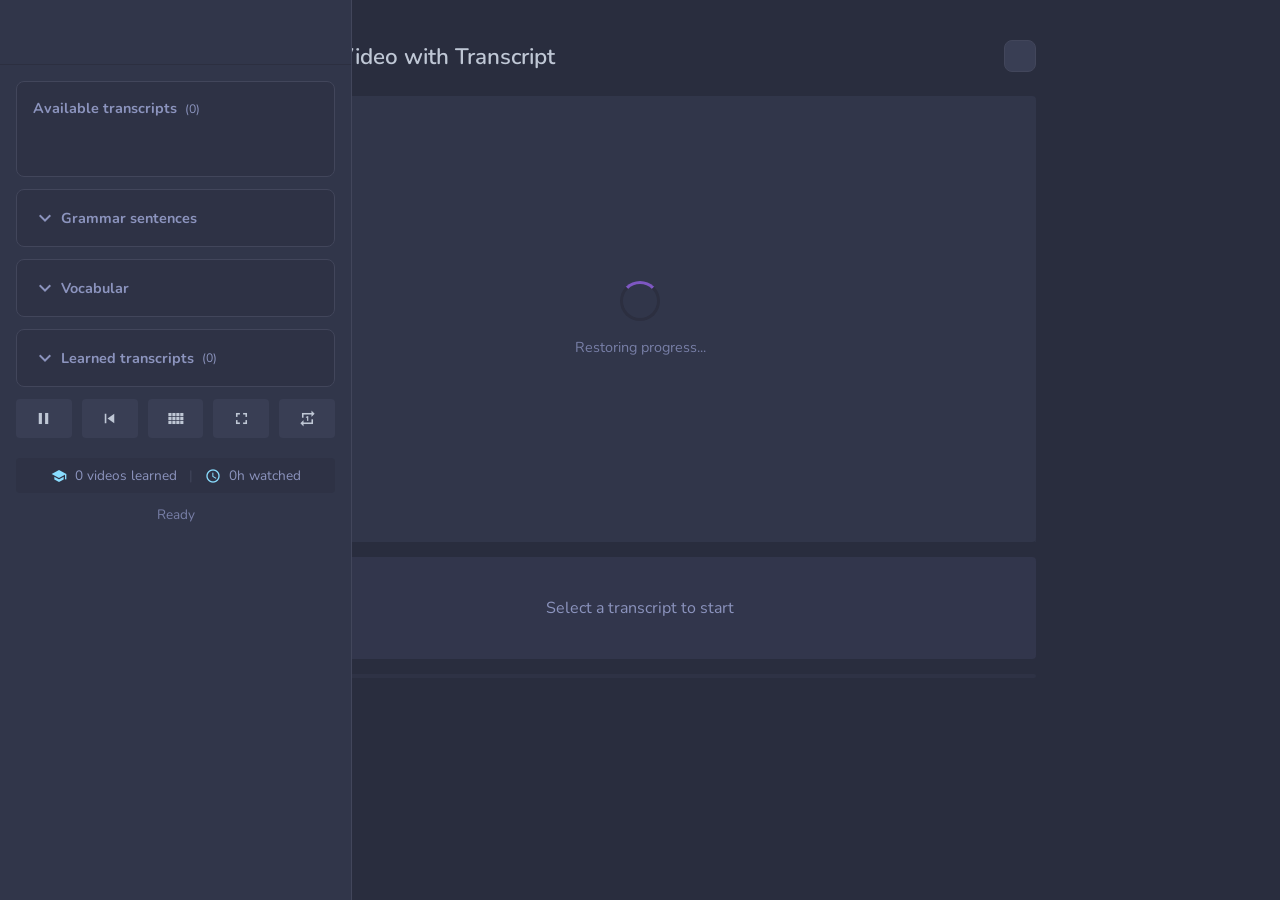
==== commit ffc43f28: "feat: collapsible overlay sidebar with resize and keyboard shortcuts - Move sidebar to fixed overlay" ====
--- a/public/index.html
+++ b/public/index.html
@@ -22,24 +22,12 @@
 		/>
 	</head>
 	<body>
-		<div class="container">
-			<div class="header-sidebar">
-				<span class="material-icons" style="font-size: 32px; color: #ff0000"
-					>play_circle</span
-				>
-				<span style="font-size: 1.5rem; font-weight: 600; margin-left: 8px"
-					>Yotuscript</span
-				>
-			</div>
-			<div class="header-main">
-				<div class="video-title-container">
-					<a id="videoTitle" href="#" target="_blank" rel="noopener noreferrer">YouTube Video with Transcript</a>
-				<span id="summaryIcon" class="summary-icon" onclick="showSummaryModal()" title="View summary">
-					<span class="material-icons-outlined">summarize</span>
-				</span>
-				</div>
-			</div>
-
+		<div class="sidebar-wrapper" id="sidebarWrapper" style="width: var(--sidebar-width, max(22rem, 26vw));">
+			<div class="sidebar-resize" id="sidebarResize"></div>
+			<div class="sidebar-header" id="logoHeader" onclick="toggleSidebar()" title="Toggle sidebar">
+				<span class="material-icons" style="font-size: 32px; color: #ff0000">play_circle</span>
+				<span class="sidebar-title">Yotuscript</span>
+			</div>
 			<div class="sidebar">
 				<div class="panel" id="availableTranscripts">
 					<h3>Available transcripts <span id="availableCount">(0)</span></h3>
@@ -48,9 +36,7 @@
 
 				<div class="panel" id="grammarPanel">
 					<h3 class="collapsible-header" onclick="toggleGrammarPanel()">
-						<span class="material-icons" id="grammarToggleIcon"
-							>expand_more</span
-						>
+						<span class="material-icons" id="grammarToggleIcon">expand_more</span>
 						<span class="grammar-header-title">Grammar sentences</span>
 						<span id="grammarVideoTitle" class="grammar-video-title"></span>
 					</h3>
@@ -63,9 +49,7 @@
 
 				<div class="panel" id="vocabularPanel">
 					<h3 class="collapsible-header" onclick="toggleVocabularPanel()">
-						<span class="material-icons" id="vocabularToggleIcon"
-							>expand_more</span
-						>
+						<span class="material-icons" id="vocabularToggleIcon">expand_more</span>
 						Vocabular <span id="vocabularCount"></span>
 					</h3>
 					<div id="vocabularContent" class="collapsible-content collapsed">
@@ -77,9 +61,7 @@
 
 				<div class="panel" id="learnedTranscripts">
 					<h3 class="collapsible-header" onclick="toggleLearnedPanel()">
-						<span class="material-icons" id="learnedToggleIcon"
-							>expand_more</span
-						>
+						<span class="material-icons" id="learnedToggleIcon">expand_more</span>
 						Learned transcripts <span id="learnedCount">(0)</span>
 					</h3>
 					<div id="learnedContent" class="collapsible-content collapsed">
@@ -88,37 +70,22 @@
 				</div>
 
 				<div class="controls">
-				<button
-					id="pauseBtn"
-					onclick="togglePause()"
-					title="Pause/Play (Space)"
-				>
-					<span class="material-icons">pause</span>
-				</button>
-				<button onclick="restartVideo()" title="Restart video">
+					<button id="pauseBtn" onclick="togglePause()" title="Pause/Play (Space)">
+						<span class="material-icons">pause</span>
+					</button>
+					<button onclick="restartVideo()" title="Restart video">
 						<span class="material-icons">skip_previous</span>
 					</button>
-					<button
-						id="dualBtn"
-						onclick="toggleDual()"
-						title="Toggle dual translation (D)"
-					>
+					<button id="dualBtn" onclick="toggleDual()" title="Toggle dual translation (D)">
 						<span class="material-icons">view_comfy</span>
 					</button>
-				<button
-					onclick="toggleFullscreen()"
-					title="Toggle fullscreen (F)"
-				>
-					<span class="material-icons">fullscreen</span>
-				</button>
-				<button
-					id="segmentRepeatBtn"
-					onclick="toggleSegmentRepeat()"
-					title="Segment repeat mode (R)"
-				>
-					<span class="material-icons">repeat_one</span>
-				</button>
-			</div>
+					<button onclick="toggleFullscreen()" title="Toggle fullscreen (F)">
+						<span class="material-icons">fullscreen</span>
+					</button>
+					<button id="segmentRepeatBtn" onclick="toggleSegmentRepeat()" title="Segment repeat mode (R)">
+						<span class="material-icons">repeat_one</span>
+					</button>
+				</div>
 
 				<div id="statsLine" class="stats-line">
 					<span class="material-icons">school</span>
@@ -129,6 +96,17 @@
 				</div>
 
 				<div id="status">Ready</div>
+			</div>
+		</div>
+
+		<div class="container" id="mainContainer">
+			<div class="header-main">
+				<div class="video-title-container">
+					<a id="videoTitle" href="#" target="_blank" rel="noopener noreferrer">YouTube Video with Transcript</a>
+					<span id="summaryIcon" class="summary-icon" onclick="showSummaryModal()" title="View summary">
+						<span class="material-icons-outlined">summarize</span>
+					</span>
+				</div>
 			</div>
 
 			<div class="main">
@@ -201,6 +179,77 @@
 			</div>
 		</div>
 
+		<!-- Shortcuts Modal -->
+		<div id="shortcutsModal" class="grammar-modal shortcuts-modal">
+			<div class="grammar-modal-content">
+				<span class="grammar-modal-close" onclick="closeShortcutsModal()"
+					>&times;</span
+				>
+				<div class="shortcuts-header">
+					<span class="material-icons">keyboard</span>
+					<h3>Keyboard Shortcuts</h3>
+				</div>
+				<div class="shortcuts-list">
+					<div class="shortcut-row">
+						<kbd>B</kbd>
+						<span>Toggle sidebar</span>
+					</div>
+					<div class="shortcut-row">
+						<kbd>Space</kbd>
+						<span>Pause / Play</span>
+					</div>
+					<div class="shortcut-row">
+						<kbd>←</kbd>
+						<span>Rewind 5 seconds</span>
+					</div>
+					<div class="shortcut-row">
+						<kbd>→</kbd>
+						<span>Forward 5 seconds</span>
+					</div>
+						<div class="shortcut-row">
+						<kbd>0</kbd>
+						<span>Restart video</span>
+					</div>
+					<div class="shortcut-row">
+						<kbd>D</kbd>
+						<span>Toggle dual translation</span>
+					</div>
+					<div class="shortcut-row">
+						<kbd>F</kbd>
+						<span>Toggle fullscreen</span>
+					</div>
+					<div class="shortcut-row">
+						<kbd>L</kbd>
+						<span>Toggle learned status</span>
+					</div>
+					<div class="shortcut-row">
+						<kbd>R</kbd>
+						<span>Toggle segment repeat</span>
+					</div>
+					<div class="shortcut-row">
+						<kbd>Enter</kbd>
+						<span>Replay current segment (repeat mode)</span>
+					</div>
+					<div class="shortcut-row">
+						<kbd>G</kbd>
+						<span>Toggle grammar modal</span>
+					</div>
+					<div class="shortcut-row">
+						<kbd>V</kbd>
+						<span>Toggle vocabulary modal</span>
+					</div>
+					<div class="shortcut-row">
+						<kbd>?</kbd>
+						<span>Toggle this shortcuts reference</span>
+					</div>
+					<div class="shortcut-row">
+						<kbd>Esc</kbd>
+						<span>Close popup / modal</span>
+					</div>
+				</div>
+			</div>
+		</div>
+
 		<!-- Summary Modal -->
 		<div id="summaryModal" class="grammar-modal summary-modal">
 			<div class="grammar-modal-content">
--- a/public/style.css
+++ b/public/style.css
@@ -21,13 +21,39 @@
 	--tooltip-bg: oklch(20% 0.04 275);
 	--tooltip-text: oklch(95% 0.12 220);
 	--tooltip-shadow: oklch(0% 0 0 / 0.3);
+	/* Spacing - Tailwind scale (base 0.25rem) */
+	--space-0: 0rem;
+	--space-1: 0.25rem;
+	--space-2: 0.5rem;
+	--space-2-5: 0.625rem;
+	--space-3: 0.75rem;
+	--space-4: 1rem;
+	--space-5: 1.25rem;
+	--space-6: 1.5rem;
+	--space-8: 2rem;
+	--space-10: 2.5rem;
+	--space-12: 3rem;
+	--space-16: 4rem;
+
+	/* Font sizes */
+	--text-xs: 0.75rem;
+	--text-85: 0.85rem;
+	--text-sm: 0.875rem;
+	--text-9: 0.9rem;
+	--text-base: 1rem;
+	--text-lg: 1.1rem;
+	--text-xl: 1.2rem;
+	--text-2xl: 1.25rem;
+	--text-3xl: 1.3rem;
+	--text-4xl: 1.4rem;
+	--text-5xl: 1.5rem;
+	--text-6xl: 1.75rem;
 
 	/* Border Radius */
 	--radius-xs: 0.25rem;
 	--radius-sm: 0.25rem;
 	--radius-md: 0.5rem;
 	--radius-lg: 0.75rem;
-
 	--font-mono: "Nunito", monospace;
 }
 
@@ -48,14 +74,108 @@
 	background: var(--bg-primary);
 	color: var(--text-primary);
 	min-height: 100vh;
-	padding: 1.25rem;
+	padding: var(--space-5);
+}
+
+/* Sidebar wrapper - fixed to left viewport */
+.sidebar-wrapper {
+	position: fixed;
+	left: 0;
+	top: 0;
+	height: 100vh;
+	width: var(--sidebar-width, max(22rem, 26vw));
+	min-width: 16rem;
+	max-width: 50vw;
+	background: var(--bg-surface);
+	border-right: 1px solid var(--border-light);
+	z-index: 100;
+	display: flex;
+	flex-direction: column;
+	overflow-y: auto;
+	overflow-x: hidden;
+}
+
+.sidebar-wrapper.collapsed {
+	--sidebar-width: 3rem !important;
+	overflow-y: hidden;
+	min-width: 3rem;
+	max-width: 3rem;
+}
+
+.sidebar-wrapper.collapsed .sidebar-header .sidebar-title {
+	display: none;
+}
+
+.sidebar-wrapper.collapsed .sidebar {
+	opacity: 0;
+	pointer-events: none;
+	max-height: 0;
+	padding-top: 0;
+	padding-bottom: 0;
+	overflow: hidden;
+	/* No transition on collapse - hide content instantly before width shrinks */
+	transition: none;
+}
+
+.sidebar-wrapper:not(.collapsed) .sidebar {
+	opacity: 1;
+	max-height: 2000px;
+	padding-top: var(--space-4);
+	padding-bottom: var(--space-4);
+	transition: opacity 0.2s ease 0.1s, max-height 0.3s ease, padding 0.3s ease;
+}
+
+.sidebar-resize {
+	position: absolute;
+	right: 0;
+	top: 0;
+	bottom: 0;
+	width: 5px;
+	cursor: ew-resize;
+	z-index: 102;
+	background: transparent;
+	transition: background 0.2s ease;
+}
+
+.sidebar-resize:hover,
+.sidebar-resize.dragging {
+	background: var(--brand);
+}
+
+.sidebar-wrapper.collapsed .sidebar-resize {
+	cursor: default;
+	pointer-events: none;
+}
+
+.sidebar-header {
+	display: flex;
+	align-items: center;
+	justify-content: flex-start;
+	padding: var(--space-4) var(--space-5);
+	gap: var(--space-2);
+	border-bottom: 1px solid var(--border);
+	flex-shrink: 0;
+	cursor: pointer;
+	transition: padding 0.3s ease;
+}
+
+.sidebar-wrapper.collapsed .sidebar-header {
+	padding: var(--space-4) var(--space-2);
+}
+
+.sidebar-title {
+	font-size: 1.5rem;
+	font-weight: 600;
+	white-space: nowrap;
+	transition: opacity 0.2s ease;
 }
 
 .container {
-	max-width: min(96rem, 90vw);
+	max-width: min(70rem, 65vw);
 	margin: 0 auto;
-	display: grid;
-	grid-template-columns: max(24rem, 30vw) 1fr;
+	padding: var(--space-5);
+	display: flex;
+	flex-direction: column;
 	gap: 1.5rem;
 }
 
@@ -64,17 +184,17 @@
 	padding: 0;
 }
 
-body.fullscreen .header-sidebar,
-body.fullscreen .header-main,
-body.fullscreen .sidebar {
+body.fullscreen .sidebar-wrapper,
+body.fullscreen .header-main {
 	display: none;
 }
 
 body.fullscreen .container {
 	max-width: 100vw;
-	grid-template-columns: 1fr;
+	margin-left: 0;
 	gap: 0;
 	height: 100vh;
+	padding: 0;
 }
 
 body.fullscreen .main {
@@ -100,7 +220,7 @@
 	transform: translateX(-50%);
 	display: none;
 	background: var(--bg-surface);
-	padding: 0.75rem 1rem;
+	padding: var(--space-3) var(--space-4);
 	border-radius: var(--radius-md);
 	box-shadow: 0 4px 20px rgba(0, 0, 0, 0.4);
 	z-index: 1000;
@@ -113,7 +233,7 @@
 
 .fullscreen-controls button {
 	background: var(--bg-hover);
-	padding: 0.5rem 0.75rem;
+	padding: var(--space-2) var(--space-3);
 }
 
 .fullscreen-controls button:hover {
@@ -127,7 +247,8 @@
 .sidebar {
 	display: flex;
 	flex-direction: column;
-	gap: 0.9375rem;
+	gap: var(--space-3);
+	padding: var(--space-4);
 }
 
 .main {
@@ -139,7 +260,7 @@
 h1 {
 	text-align: left;
 	margin-bottom: 0;
-	font-size: 1.5rem;
+	font-size: var(--text-4xl);
 	display: flex;
 	align-items: center;
 	line-height: 1.3;
@@ -170,7 +291,7 @@
 }
 
 #videoTitle {
-	font-size: 1.5rem;
+	font-size: var(--text-4xl);
 	font-weight: 600;
 	color: var(--text-primary);
 	text-decoration: none;
@@ -205,23 +326,23 @@
 }
 
 .summary-icon .material-icons {
-	font-size: 1rem;
+	font-size: var(--text-base);
 	color: var(--text-accent);
 }
 
 .material-icons-outlined {
-	font-size: 1rem !important;
+	font-size: var(--text-base) !important;
 	color: var(--text-accent);
 }
 
 button {
 	background: var(--brand);
-	padding: 0.625rem 1rem;
+	padding: var(--space-2-5) var(--space-4);
 	color: var(--text-primary);
 	border: none;
 	border-radius: var(--radius-sm);
 	cursor: pointer;
-	font-size: 0.875rem;
+	font-size: var(--text-sm);
 	font-weight: 600;
 	display: flex;
 	align-items: center;
@@ -244,14 +365,15 @@
 }
 
 .panel {
-	background: var(--bg-surface);
-	border-radius: var(--radius-sm);
-	padding: 0.9375rem;
+	background: var(--bg-elevated);
+	border: 1px solid var(--border-light);
+	border-radius: var(--radius-md);
+	padding: var(--space-4);
 }
 
 .panel h3 {
 	margin-bottom: 0.625rem;
-	font-size: 0.9rem;
+	font-size: var(--text-9);
 	color: var(--text-subtle);
 }
 
@@ -259,12 +381,12 @@
 	display: inline-flex;
 	align-items: center;
 	gap: 0.25rem;
-	padding: 0.25rem 0.625rem;
+	padding: var(--space-1) var(--space-2-5);
 	background: var(--bg-elevated);
 	border: 1px solid var(--border-light);
 	border-radius: var(--radius-xs);
 	cursor: pointer;
-	font-size: 0.85rem;
+	font-size: var(--text-85);
 	max-width: 100%;
 	overflow: hidden;
 	text-overflow: ellipsis;
@@ -285,7 +407,7 @@
 .transcript-tag .copy-id {
 	margin-left: 0.25rem;
 	opacity: 0.5;
-	font-size: 0.875rem;
+	font-size: var(--text-sm);
 	cursor: pointer;
 	transition: opacity 0.2s;
 	pointer-events: auto;
@@ -361,13 +483,12 @@
 
 .loading-text {
 	color: var(--text-muted);
-	font-size: 0.9rem;
+	font-size: var(--text-9);
 }
 
 .transcript-container {
 	border-radius: var(--radius-sm);
 	padding: 0;
-	min-height: 5rem;
 	display: flex;
 	align-items: center;
 	justify-content: center;
@@ -379,9 +500,9 @@
 }
 
 .transcript-line {
-	font-size: 1.25rem;
+	font-size: var(--text-xl);
 	line-height: 1.4;
-	padding: 0.5rem 2.75rem 0.5rem 1.5rem;
+	padding: var(--space-4) var(--space-10);
 	width: 100%;
 	position: relative;
 	max-width: 65vw;
@@ -398,14 +519,13 @@
 	align-items: stretch;
 	gap: 0;
 	width: 100%;
-	min-height: 10rem;
 	max-width: 65vw;
 }
 
 .transcript-dual .original {
-	font-size: 1.25rem;
-	color: var(--text-primary);
-	padding: 1rem 2.5rem 1rem 1rem;
+	font-size: var(--text-xl);
+	color: var(--text-primary);
+	padding: var(--space-4) var(--space-10);
 	flex-grow: 1;
 	display: flex;
 	justify-content: center;
@@ -415,9 +535,9 @@
 
 .transcript-dual .translated {
 	color: var(--tooltip-text);
-	font-size: 1.2rem;
+	font-size: var(--text-xl);
 	background-color: var(--bg-trans);
-	padding: 1rem;
+	padding: var(--space-4) var(--space-10);
 	flex-grow: 1;
 	display: flex;
 	justify-content: center;
@@ -427,13 +547,13 @@
 
 .loading {
 	text-align: center;
-	padding: 2.5rem;
+	padding: var(--space-10);
 	color: var(--text-subtle);
 }
 .error {
 	color: var(--text-error);
 	text-align: center;
-	padding: 1.25rem;
+	padding: var(--space-5);
 }
 
 .progress-bar {
@@ -459,8 +579,8 @@
 }
 
 .controls button {
-	font-size: 0.875rem;
-	padding: 0.625rem 1rem;
+	font-size: var(--text-sm);
+	padding: var(--space-2-5) var(--space-4);
 	background: var(--bg-hover);
 	flex: 1;
 }
@@ -474,7 +594,7 @@
 }
 
 .controls button .material-icons {
-	font-size: 1.25rem;
+	font-size: var(--text-xl);
 }
 
 #segmentRepeatBtn.active,
@@ -492,7 +612,7 @@
 
 #status {
 	text-align: center;
-	font-size: 0.85rem;
+	font-size: var(--text-85);
 	color: var(--text-muted);
 }
 
@@ -501,8 +621,8 @@
 	align-items: center;
 	justify-content: center;
 	gap: 0.5rem;
-	padding: 0.5rem;
-	font-size: 0.85rem;
+	padding: var(--space-2);
+	font-size: var(--text-85);
 	color: var(--text-subtle);
 	background: var(--bg-elevated);
 	border-radius: var(--radius-sm);
@@ -510,7 +630,7 @@
 }
 
 .stats-line .material-icons {
-	font-size: 1rem;
+	font-size: var(--text-base);
 	color: var(--text-accent);
 }
 
@@ -520,7 +640,7 @@
 }
 
 .icon-sm {
-	font-size: 1rem !important;
+	font-size: var(--text-base) !important;
 	vertical-align: middle;
 	line-height: 1;
 }
@@ -546,9 +666,9 @@
 	transform: translateX(-50%);
 	background: var(--tooltip-bg);
 	color: var(--tooltip-text);
-	padding: 0.75rem 1rem;
+	padding: var(--space-3) var(--space-4);
 	border-radius: var(--radius-md);
-	font-size: 1.25rem;
+	font-size: var(--text-xl);
 	font-family: "Nunito", sans-serif;
 	white-space: nowrap;
 	pointer-events: none;
@@ -560,7 +680,7 @@
 
 .vocab-word:hover::after strong {
 	display: block;
-	font-size: 1.2rem;
+	font-size: var(--text-xl);
 	color: var(--text-accent);
 	margin-bottom: 0.5rem;
 	text-transform: uppercase;
@@ -569,13 +689,13 @@
 /* Grammar Panel Styles */
 
 #grammarSentences {
-	padding: 0.5rem 0;
+	padding: var(--space-2) 0;
 }
 
 .grammar-item {
 	display: flex;
 	gap: 0.75rem;
-	padding: 0.75rem;
+	padding: var(--space-3);
 	margin-bottom: 0.5rem;
 	background: var(--bg-elevated);
 	border-radius: var(--radius-sm);
@@ -595,7 +715,7 @@
 	display: inline-flex;
 	align-items: center;
 	gap: 0.5rem;
-	padding: 0.5rem 0.75rem;
+	padding: var(--space-2) var(--space-3);
 	background: var(--bg-elevated);
 	border: 1px solid var(--border-light);
 	border-radius: var(--radius-sm);
@@ -618,12 +738,12 @@
 	background: var(--brand);
 	color: var(--text-primary);
 	border-radius: 50%;
-	font-size: 0.75rem;
+	font-size: var(--text-xs);
 	font-weight: 600;
 }
 
 .grammar-tag-text {
-	font-size: 0.85rem;
+	font-size: var(--text-85);
 	color: var(--text-primary);
 	white-space: nowrap;
 	overflow: hidden;
@@ -653,7 +773,7 @@
 	background: var(--bg-surface);
 	border: 1px solid var(--border);
 	border-radius: var(--radius-lg);
-	padding: 2rem 4em 2rem 2rem;
+	padding: var(--space-8) var(--space-16) var(--space-8) var(--space-8);
 	max-width: 600px;
 	width: 90%;
 	position: relative;
@@ -664,7 +784,7 @@
 	position: absolute;
 	top: 1rem;
 	right: 1rem;
-	font-size: 1.5rem;
+	font-size: var(--text-4xl);
 	cursor: pointer;
 	color: var(--text-muted);
 	transition: color 0.2s;
@@ -693,7 +813,7 @@
 }
 
 .grammar-modal-icon .material-icons {
-	font-size: 1.25rem;
+	font-size: var(--text-xl);
 }
 
 .grammar-modal-text {
@@ -704,23 +824,23 @@
 }
 
 .grammar-modal-spanish {
-	font-size: 1.3rem;
+	font-size: var(--text-2xl);
 	color: var(--text-primary);
 	font-weight: 500;
 	line-height: 1.5;
 }
 
 .grammar-modal-english {
-	font-size: 1.1rem;
+	font-size: var(--text-lg);
 	color: var(--text-subtle);
 	font-style: italic;
 	line-height: 1.4;
 }
 
 .grammar-modal-explanation {
-	font-size: 1rem;
+	font-size: var(--text-base);
 	color: var(--text-muted);
-	padding-top: 0.75rem;
+	padding-top: var(--space-3);
 	border-top: 1px solid var(--border-light);
 	line-height: 1.5;
 }
@@ -757,10 +877,17 @@
 	flex-wrap: wrap;
 	align-items: flex-start;
 	gap: 0.25rem;
-	min-height: 2rem;
 	transition:
 		background-color 0.2s,
 		border-color 0.2s;
+}
+
+#transcriptTags {
+	min-height: 2rem;
+}
+
+#learnedTags {
+	min-height: 0;
 }
 
 #transcriptTags.drag-over,
@@ -779,39 +906,32 @@
 	user-select: none;
 }
 
-h3.collapsible-header:has(+ .collapsed) {
-	margin-bottom: 0;
-}
-
 .collapsible-header:hover {
 	color: var(--text-primary);
 }
 
 .collapsible-content {
+	interpolate-size: allow-keywords;
 	overflow: hidden;
+	height: auto;
+	margin-top: 0.625rem;
+	opacity: 1;
 	transition:
-		max-height 0.4s cubic-bezier(0.4, 0, 0.2, 1),
+		height 0.4s cubic-bezier(0.32, 0.72, 0, 1),
+		margin-top 0.4s cubic-bezier(0.32, 0.72, 0, 1),
 		opacity 0.3s ease;
-	max-height: 2000px;
-	opacity: 1;
 }
 
 .collapsible-content.collapsed {
-	max-height: 0;
+	height: 0;
+	margin-top: 0;
 	opacity: 0;
-	min-height: 0 !important;
 }
 
 #grammarPanel h3,
 #vocabularPanel h3,
 #learnedTranscripts h3 {
 	margin-bottom: 0;
-}
-
-#grammarPanel .collapsible-content:not(.collapsed),
-#vocabularPanel .collapsible-content:not(.collapsed),
-#learnedTranscripts .collapsible-content:not(.collapsed) {
-	margin-top: 0.625rem;
 }
 
 /* Counter styles */
@@ -849,20 +969,20 @@
 	display: flex;
 	flex-wrap: wrap;
 	gap: 0.25rem;
-	padding: 0.5rem 0;
+	padding: var(--space-2) 0;
 }
 
 .vocabular-tag {
 	display: inline-flex;
 	align-items: center;
 	gap: 0.375rem;
-	padding: 0.35rem 0.625rem;
+	padding: 0.35rem var(--space-2-5);
 	background: var(--bg-elevated);
 	border: 1px solid var(--border-light);
 	border-radius: var(--radius-sm);
 	cursor: pointer;
 	transition: all 0.2s;
-	font-size: 0.85rem;
+	font-size: var(--text-85);
 	color: var(--text-primary);
 }
 
@@ -897,7 +1017,7 @@
 }
 
 .vocabular-tag-remove .material-icons {
-	font-size: 0.75rem !important;
+	font-size: var(--text-xs) !important;
 	color: var(--text-muted);
 	line-height: 1;
 }
@@ -929,7 +1049,7 @@
 }
 
 .vocabular-modal-icon .material-icons {
-	font-size: 1.25rem;
+	font-size: var(--text-xl);
 }
 
 .vocabular-modal-text {
@@ -940,30 +1060,30 @@
 }
 
 .vocabular-modal-word {
-	font-size: 1.4rem;
+	font-size: var(--text-3xl);
 	color: var(--text-primary);
 	font-weight: 500;
 	line-height: 1.5;
 }
 
 .vocabular-modal-translation {
-	font-size: 1.1rem;
+	font-size: var(--text-lg);
 	color: var(--text-subtle);
 	font-style: italic;
 	line-height: 1.4;
 }
 
 .vocabular-modal-context {
-	font-size: 1rem;
+	font-size: var(--text-base);
 	color: var(--text-muted);
-	padding-top: 0.75rem;
+	padding-top: var(--space-3);
 	border-top: 1px solid var(--border-light);
 	line-height: 1.5;
 	font-style: italic;
 }
 
 .vocabular-modal-pos {
-	font-size: 0.85rem;
+	font-size: var(--text-85);
 	color: var(--text-accent);
 	text-transform: uppercase;
 	letter-spacing: 0.05em;
@@ -993,23 +1113,23 @@
 	align-items: center;
 	gap: 0.75rem;
 	margin-bottom: 1.5rem;
-	padding-bottom: 1rem;
+	padding-bottom: var(--space-4);
 	border-bottom: 1px solid var(--border-light);
 }
 
 .summary-modal-header .material-icons {
-	font-size: 1.5rem;
+	font-size: var(--text-4xl);
 	color: var(--text-accent);
 }
 
 .summary-modal-header h3 {
-	font-size: 1.25rem;
+	font-size: var(--text-xl);
 	color: var(--text-primary);
 	margin: 0;
 }
 
 .summary-text {
-	font-size: 1.1rem;
+	font-size: var(--text-lg);
 	color: var(--text-primary);
 	line-height: 1.6;
 	white-space: pre-wrap;
@@ -1031,7 +1151,7 @@
 }
 
 .segment-pause-icon .material-icons {
-	font-size: 0.875rem !important;
+	font-size: var(--text-sm) !important;
 	color: var(--text-primary);
 }
 
@@ -1044,3 +1164,63 @@
 		opacity: 0.6;
 	}
 }
+
+/* Shortcuts Modal */
+#logoHeader {
+	cursor: pointer;
+}
+
+.shortcuts-modal .grammar-modal-content {
+	max-width: 500px;
+	padding: var(--space-8);
+}
+
+.shortcuts-header {
+	display: flex;
+	align-items: center;
+	gap: 0.75rem;
+	margin-bottom: 1.5rem;
+	padding-bottom: var(--space-4);
+	border-bottom: 1px solid var(--border-light);
+}
+
+.shortcuts-header .material-icons {
+	font-size: var(--text-4xl);
+	color: var(--text-accent);
+}
+
+.shortcuts-header h3 {
+	font-size: var(--text-xl);
+	color: var(--text-primary);
+	margin: 0;
+}
+
+.shortcuts-list {
+	display: flex;
+	flex-direction: column;
+	gap: 0.75rem;
+}
+
+.shortcut-row {
+	display: flex;
+	align-items: center;
+	gap: 1rem;
+}
+
+.shortcut-row kbd {
+	background: var(--bg-trans);
+	border: 1px solid var(--border);
+	border-radius: var(--radius-sm);
+	padding: 0.35rem 0.6rem;
+	font-family: inherit;
+	font-size: var(--text-9);
+	color: var(--text-primary);
+	min-width: 3.5rem;
+	text-align: center;
+	box-shadow: 0 2px 0 var(--border);
+}
+
+.shortcut-row span {
+	color: var(--text-secondary);
+	font-size: var(--text-base);
+}
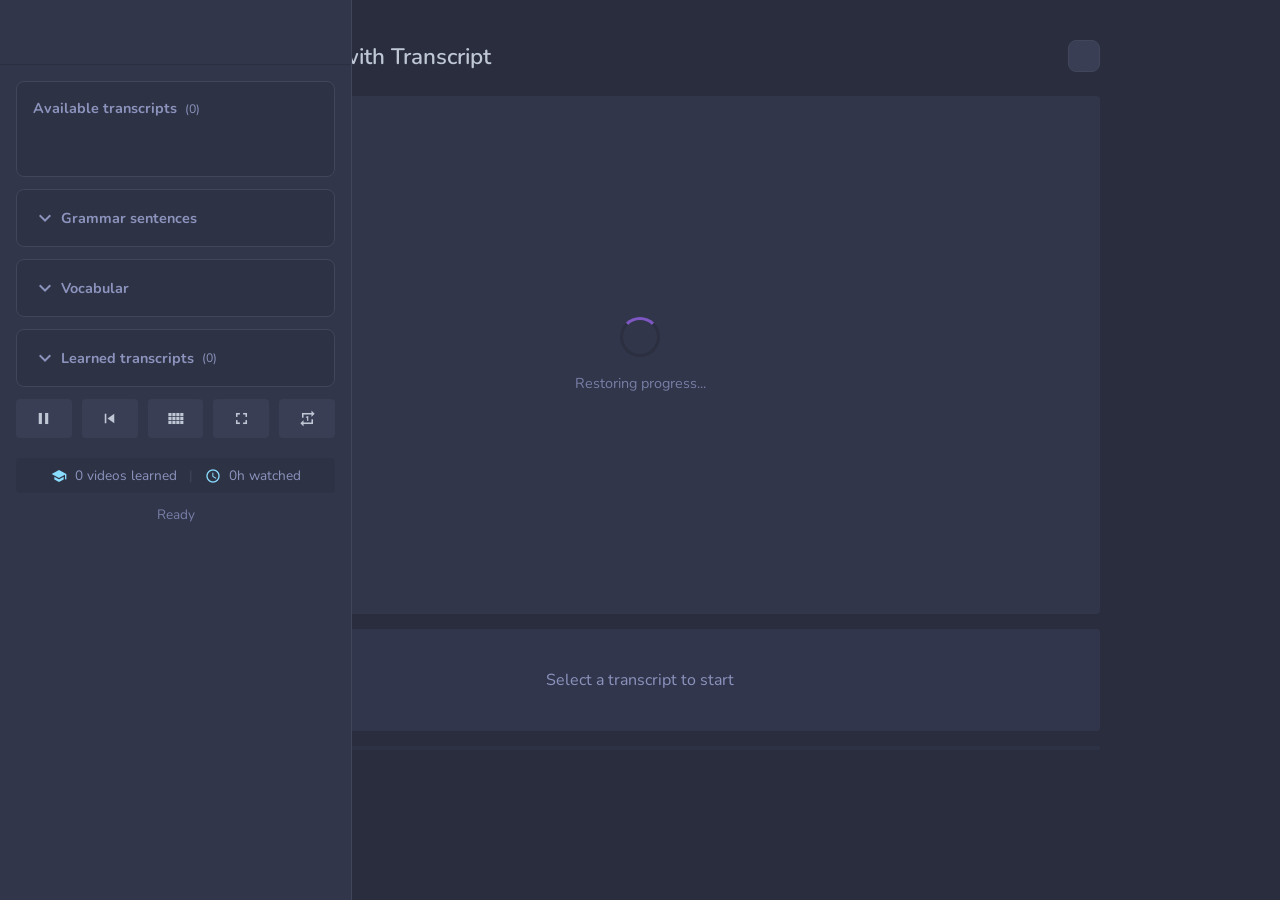
==== commit 4c67c0b1: "feat: add floating video controls when sidebar is collapsed Add compact vertical button bar on the r" ====
--- a/public/index.html
+++ b/public/index.html
@@ -116,6 +116,24 @@
 						<div class="loading-spinner"></div>
 						<div class="loading-text">Restoring progress...</div>
 					</div>
+					<!-- Floating controls when sidebar is collapsed -->
+					<div class="video-floating-controls" id="videoFloatingControls">
+						<button id="vfPauseBtn" onclick="togglePause()" title="Pause/Play (Space)">
+							<span class="material-icons">pause</span>
+						</button>
+						<button onclick="restartVideo()" title="Restart video">
+							<span class="material-icons">skip_previous</span>
+						</button>
+						<button id="vfDualBtn" onclick="toggleDual()" title="Toggle dual translation (D)">
+							<span class="material-icons">view_comfy</span>
+						</button>
+						<button onclick="toggleFullscreen()" title="Toggle fullscreen (F)">
+							<span class="material-icons">fullscreen</span>
+						</button>
+						<button id="vfSegmentRepeatBtn" onclick="toggleSegmentRepeat()" title="Segment repeat mode (R)">
+							<span class="material-icons">repeat_one</span>
+						</button>
+					</div>
 				</div>
 
 				<div class="transcript-container" id="transcript">
--- a/public/style.css
+++ b/public/style.css
@@ -122,7 +122,10 @@
 	max-height: 2000px;
 	padding-top: var(--space-4);
 	padding-bottom: var(--space-4);
-	transition: opacity 0.2s ease 0.1s, max-height 0.3s ease, padding 0.3s ease;
+	transition:
+		opacity 0.2s ease 0.1s,
+		max-height 0.3s ease,
+		padding 0.3s ease;
 }
 
 .sidebar-resize {
@@ -171,7 +174,7 @@
 }
 
 .container {
-	max-width: min(70rem, 65vw);
+	max-width: min(60rem, 86vw);
 	margin: 0 auto;
 	padding: var(--space-5);
 	display: flex;
@@ -240,6 +243,46 @@
 	background: var(--bg-hover-alt);
 }
 
+/* Floating video controls (visible when sidebar is collapsed) */
+.video-floating-controls {
+	display: none;
+	position: absolute;
+	left: calc(100% + 0.75rem);
+	top: 0;
+	flex-direction: column;
+	gap: 0.375rem;
+	z-index: 50;
+}
+
+.sidebar-wrapper.collapsed ~ .container .video-floating-controls {
+	display: flex;
+}
+
+body.fullscreen .video-floating-controls {
+	display: none;
+}
+
+.video-floating-controls button {
+	padding: 0.375rem;
+	min-width: 2.25rem;
+	min-height: 2.25rem;
+	background: var(--bg-hover);
+	border-radius: var(--radius-md);
+	font-size: var(--text-xs);
+}
+
+.video-floating-controls button:hover {
+	background: var(--bg-hover-alt);
+}
+
+.video-floating-controls button.active {
+	background: var(--brand);
+}
+
+.video-floating-controls button .material-icons {
+	font-size: 1.125rem;
+}
+
 .fullscreen-controls button.active {
 	background: var(--brand);
 }
@@ -255,6 +298,7 @@
 	display: flex;
 	flex-direction: column;
 	gap: 0.9375rem;
+	position: relative;
 }
 
 h1 {
@@ -422,8 +466,9 @@
 
 .video-wrapper {
 	position: relative;
-	padding-bottom: 56.25%;
-	height: 0;
+	aspect-ratio: 16 / 9;
+	width: 100%;
+	transition: aspect-ratio 0.3s ease;
 	--s: 75px; /* control the size*/
 	--c1: var(--bg-primary);
 	--c2: var(--bg-elevated);
@@ -1089,6 +1134,110 @@
 	letter-spacing: 0.05em;
 }
 
+/* Vocab review / repetition learning styles */
+.vocab-counter-badge {
+	display: inline-flex;
+	align-items: center;
+	justify-content: center;
+	background: var(--brand);
+	color: var(--text-primary);
+	font-size: var(--text-xs);
+	font-weight: 600;
+	padding: 0.125rem 0.5rem;
+	border-radius: var(--radius-sm);
+	margin-left: var(--space-2);
+	vertical-align: middle;
+}
+
+.vocab-translation-hidden {
+	color: var(--text-muted);
+	font-style: italic;
+	filter: blur(4px);
+	user-select: none;
+}
+
+.vocab-review-prompt {
+	display: flex;
+	flex-direction: row;
+	align-items: center;
+	gap: var(--space-4);
+	padding: var(--space-3) var(--space-4);
+	background: var(--bg-hover);
+	border-radius: var(--radius-md);
+	margin-top: var(--space-2);
+	font-size: var(--text-sm);
+	color: var(--text-primary);
+}
+
+.vocab-review-buttons {
+	display: flex;
+	gap: var(--space-4);
+	align-items: center;
+}
+
+.vocab-review-hint {
+	display: flex;
+	align-items: center;
+	gap: var(--space-2);
+	font-size: var(--text-sm);
+	color: var(--text-subtle);
+}
+
+.vocab-review-hint kbd {
+	background: var(--bg-surface);
+	border: 1px solid var(--border-light);
+	border-radius: var(--radius-xs);
+	padding: 0.125rem 0.375rem;
+	font-family: var(--font-mono);
+	font-size: var(--text-sm);
+	color: var(--text-primary);
+}
+
+.vocab-review-success {
+	background: var(--bg-elevated);
+	color: var(--text-subtle);
+}
+
+.vocab-review-success .material-icons {
+	color: var(--text-accent);
+	font-size: var(--text-xl);
+}
+
+.vocab-review-suggest {
+	background: var(--bg-elevated);
+	color: var(--text-subtle);
+	border: 1px solid var(--border-light);
+	gap: var(--space-2);
+}
+
+.vocab-review-suggest .material-icons {
+	color: var(--text-accent);
+	font-size: var(--text-xl);
+}
+
+.vocab-review-btn {
+	background: var(--brand);
+	color: var(--text-primary);
+	border: none;
+	border-radius: var(--radius-sm);
+	padding: var(--space-2) var(--space-3);
+	font-size: var(--text-sm);
+	font-weight: 600;
+	cursor: pointer;
+	display: inline-flex;
+	align-items: center;
+	gap: var(--space-1);
+	margin-top: 0;
+}
+
+.vocab-review-btn:hover {
+	background: var(--brand-hover);
+}
+
+.vocab-review-btn .material-icons {
+	font-size: var(--text-base);
+}
+
 /* Make vocab words in transcript clickable */
 .vocab-word {
 	cursor: pointer;
